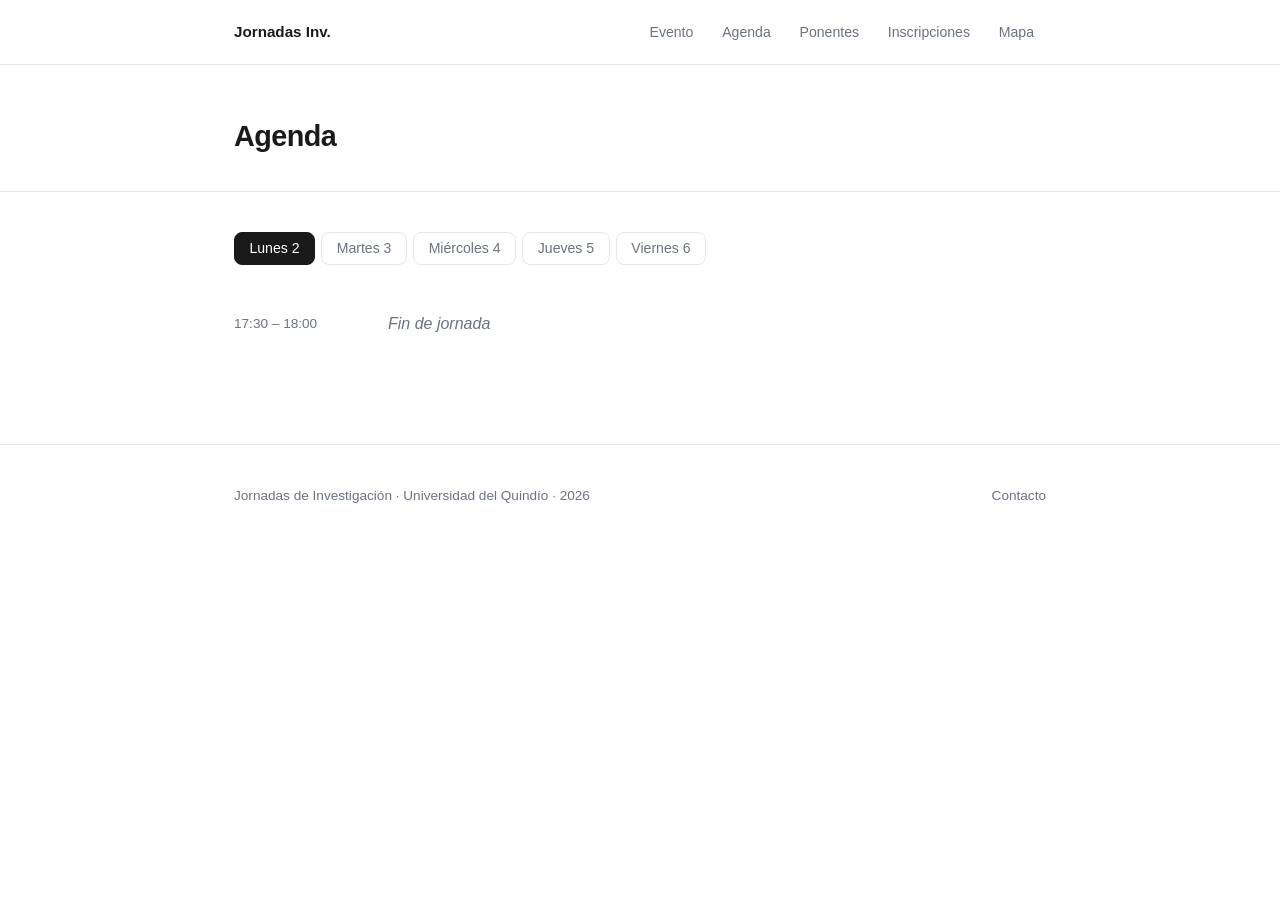
==== agenda.html @ c6c985e6 "Add initial agenda.html structure and content" ====
<!DOCTYPE html>
<html lang="es">
<head>
<meta charset="UTF-8">
<meta name="viewport" content="width=device-width, initial-scale=1.0">
<title>Agenda · Jornadas de Investigación</title>
<link rel="stylesheet" href="styles.css">
</head>
<body data-page="agenda">

<nav class="nav">
  <div class="nav-inner">
    <a href="index.html" class="nav-brand" id="nav-brand"></a>
    <ul class="nav-links" id="nav-links"></ul>
  </div>
</nav>

<header class="page-header">
  <div class="wrap">
    <h1>Agenda</h1>
  </div>
</header>

<section class="block">
  <div class="wrap">
    <div class="days" id="days"></div>
    <div id="agenda-container"></div>
  </div>
</section>

<footer>
  <div class="wrap footer-inner">
    <span id="footer-texto"></span>
    <span id="footer-enlaces"></span>
  </div>
</footer>

<script src="app.js"></script>
</body>
</html>
---- styles.css ----
* { box-sizing: border-box; margin: 0; padding: 0; }

:root {
  --color-acento: #2563eb;
  --color-texto: #1a1a1a;
  --color-texto-suave: #6b7280;
  --color-fondo: #ffffff;
  --color-fondo-suave: #f9fafb;
  --color-borde: #e5e7eb;
  --fuente: -apple-system, BlinkMacSystemFont, "Segoe UI", Roboto, sans-serif;
  --ancho-maximo: 860px;
  --radio-borde: 8px;
}

html { scroll-behavior: smooth; }

body {
  font-family: var(--fuente);
  background: var(--color-fondo);
  color: var(--color-texto);
  line-height: 1.6;
  font-size: 16px;
  -webkit-font-smoothing: antialiased;
}

.wrap {
  max-width: var(--ancho-maximo);
  margin: 0 auto;
  padding: 0 1.5rem;
}

/* NAV */
.nav {
  position: sticky;
  top: 0;
  z-index: 100;
  background: rgba(255,255,255,0.95);
  backdrop-filter: saturate(180%) blur(8px);
  border-bottom: 1px solid var(--color-borde);
}
.nav-inner {
  max-width: var(--ancho-maximo);
  margin: 0 auto;
  padding: 0.9rem 1.5rem;
  display: flex;
  align-items: center;
  justify-content: space-between;
  gap: 1.5rem;
}
.nav-brand {
  font-weight: 600;
  font-size: 0.95rem;
  color: var(--color-texto);
  text-decoration: none;
  white-space: nowrap;
}
.nav-links {
  display: flex;
  gap: 0.3rem;
  list-style: none;
  overflow-x: auto;
  scrollbar-width: none;
}
.nav-links::-webkit-scrollbar { display: none; }
.nav-links a {
  display: inline-block;
  padding: 0.4rem 0.75rem;
  font-size: 0.88rem;
  color: var(--color-texto-suave);
  text-decoration: none;
  border-radius: var(--radio-borde);
  transition: color 0.15s, background 0.15s;
  white-space: nowrap;
}
.nav-links a:hover { color: var(--color-acento); background: var(--color-fondo-suave); }
.nav-links a.active { color: var(--color-texto); background: var(--color-fondo-suave); font-weight: 500; }

/* HERO / HEADER */
.hero { padding: 4rem 0 2.5rem; border-bottom: 1px solid var(--color-borde); }
.hero h1 { font-size: 2.2rem; font-weight: 600; letter-spacing: -0.025em; line-height: 1.15; margin-bottom: 0.7rem; }
.hero .meta { color: var(--color-texto-suave); font-size: 1.05rem; }
.hero .meta span + span::before { content: " · "; margin: 0 0.35rem; }

.page-header { padding: 3rem 0 2rem; border-bottom: 1px solid var(--color-borde); }
.page-header h1 { font-size: 1.8rem; font-weight: 600; letter-spacing: -0.02em; }

/* SECCIONES */
section.block { padding: 2.5rem 0; }
section.block:last-of-type { border-bottom: none; }

h2 {
  font-size: 1.05rem;
  font-weight: 600;
  text-transform: uppercase;
  letter-spacing: 0.09em;
  color: var(--color-texto-suave);
  margin-bottom: 1.5rem;
}

p.lead { font-size: 1.02rem; max-width: 65ch; margin-bottom: 0.8rem; }

/* AGENDA */
.days { display: flex; flex-wrap: wrap; gap: 0.4rem; margin-bottom: 1.8rem; }
.days button {
  background: none;
  border: 1px solid var(--color-borde);
  padding: 0.45rem 0.9rem;
  border-radius: var(--radio-borde);
  cursor: pointer;
  font-size: 0.88rem;
  font-family: inherit;
  color: var(--color-texto-suave);
  transition: all 0.15s;
}
.days button:hover { border-color: var(--color-texto-suave); color: var(--color-texto); }
.days button.active { background: var(--color-texto); color: white; border-color: var(--color-texto); }

.day { display: none; }
.day.active { display: block; }

.slot {
  display: grid;
  grid-template-columns: 130px 1fr;
  gap: 1.5rem;
  padding: 1.1rem 0;
  border-bottom: 1px solid var(--color-borde);
}
.slot:last-child { border-bottom: none; }
.slot time { font-size: 0.85rem; color: var(--color-texto-suave); font-variant-numeric: tabular-nums; padding-top: 0.15rem; }
.slot-body { display: flex; flex-direction: column; gap: 0.9rem; }
.item h3 { font-size: 1rem; font-weight: 500; margin-bottom: 0.15rem; }
.item p { font-size: 0.88rem; color: var(--color-texto-suave); }
.item .nota { font-size: 0.82rem; font-style: italic; }
.slot[data-tipo="pausa"] .item h3 { font-weight: 400; color: var(--color-texto-suave); font-style: italic; }
.slot[data-tipo="destacado"] .item h3 { font-weight: 600; }

@media (min-width: 700px) {
  .slot-body.split { display: grid; grid-template-columns: 1fr 1fr; gap: 1.5rem; }
}

/* PONENTES */
.speaker { padding: 1.5rem 0; border-bottom: 1px solid var(--color-borde); }
.speaker:last-child { border-bottom: none; }
.speaker h3 { font-size: 1.05rem; font-weight: 600; margin-bottom: 0.1rem; }
.speaker .country { font-size: 0.82rem; color: var(--color-texto-suave); margin-bottom: 0.6rem; display: block; }
.speaker p { font-size: 0.92rem; color: var(--color-texto-suave); }

/* INSCRIPCIONES */
.insc-items {
  display: grid;
  gap: 0.9rem;
  margin: 1.5rem 0 2rem;
  grid-template-columns: repeat(auto-fit, minmax(220px, 1fr));
}
.insc-item {
  padding: 1.1rem 1.2rem;
  border: 1px solid var(--color-borde);
  border-radius: var(--radio-borde);
  background: var(--color-fondo-suave);
}
.insc-item h3 { font-size: 0.95rem; font-weight: 600; margin-bottom: 0.2rem; }
.insc-item p { font-size: 0.85rem; color: var(--color-texto-suave); }

.btn {
  display: inline-block;
  padding: 0.7rem 1.3rem;
  background: var(--color-acento);
  color: white;
  text-decoration: none;
  border-radius: var(--radio-borde);
  font-size: 0.92rem;
  font-weight: 500;
  transition: opacity 0.15s;
}
.btn:hover { opacity: 0.88; }

/* MAPA */
.map-embed {
  width: 100%;
  aspect-ratio: 16 / 9;
  border: 1px solid var(--color-borde);
  border-radius: var(--radio-borde);
  overflow: hidden;
  margin-top: 1.2rem;
  background: var(--color-fondo-suave);
}
.map-embed iframe { width: 100%; height: 100%; border: 0; display: block; }
.map-address { font-size: 0.9rem; color: var(--color-texto-suave); margin-top: 0.9rem; }
.map-address a { color: var(--color-acento); text-decoration: none; }
.map-address a:hover { text-decoration: underline; }

/* FOOTER */
footer { padding: 2.5rem 0 3rem; font-size: 0.85rem; color: var(--color-texto-suave); border-top: 1px solid var(--color-borde); margin-top: 3rem; }
footer .footer-inner { display: flex; flex-wrap: wrap; gap: 1rem; justify-content: space-between; align-items: center; }
footer a { color: var(--color-texto-suave); text-decoration: none; margin-left: 1rem; }
footer a:hover { color: var(--color-acento); }

/* MOBILE */
@media (max-width: 640px) {
  .hero { padding: 2.5rem 0 1.8rem; }
  .hero h1 { font-size: 1.65rem; }
  .page-header { padding: 2rem 0 1.4rem; }
  .page-header h1 { font-size: 1.4rem; }
  .slot { grid-template-columns: 1fr; gap: 0.3rem; }
  .slot time { font-size: 0.8rem; }
  .nav-brand { display: none; }
  .nav-inner { padding: 0.7rem 1.2rem; justify-content: center; }
}
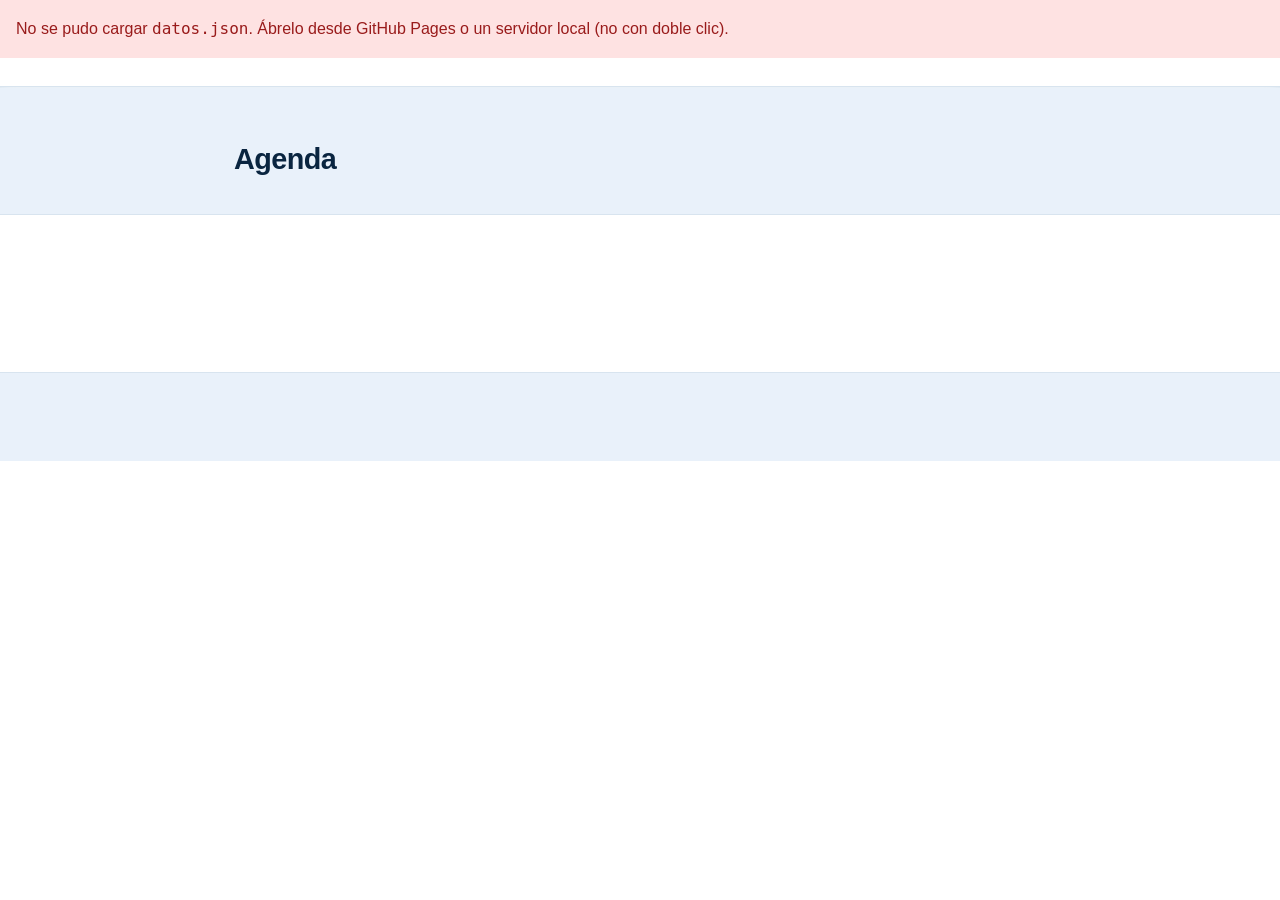
==== commit 80212499: "Add banner div to agenda.html" ====
--- a/agenda.html
+++ b/agenda.html
@@ -15,6 +15,8 @@
   </div>
 </nav>
 
+  <div id="banner" class="banner"></div>
+  
 <header class="page-header">
   <div class="wrap">
     <h1>Agenda</h1>
--- a/styles.css
+++ b/styles.css
@@ -1,12 +1,12 @@
 * { box-sizing: border-box; margin: 0; padding: 0; }
 
 :root {
-  --color-acento: #2563eb;
-  --color-texto: #1a1a1a;
-  --color-texto-suave: #6b7280;
-  --color-fondo: #ffffff;
-  --color-fondo-suave: #f9fafb;
-  --color-borde: #e5e7eb;
+  --color-acento: #00ABE4;
+  --color-texto: #0a2540;
+  --color-texto-suave: #64748b;
+  --color-fondo: #FFFFFF;
+  --color-fondo-suave: #E9F1FA;
+  --color-borde: #d8e4ef;
   --fuente: -apple-system, BlinkMacSystemFont, "Segoe UI", Roboto, sans-serif;
   --ancho-maximo: 860px;
   --radio-borde: 8px;
@@ -48,11 +48,19 @@
   gap: 1.5rem;
 }
 .nav-brand {
+  display: flex;
+  align-items: center;
+  gap: 0.6rem;
   font-weight: 600;
   font-size: 0.95rem;
   color: var(--color-texto);
   text-decoration: none;
   white-space: nowrap;
+}
+.nav-logo {
+  height: 32px;
+  width: auto;
+  display: block;
 }
 .nav-links {
   display: flex;
@@ -73,16 +81,16 @@
   white-space: nowrap;
 }
 .nav-links a:hover { color: var(--color-acento); background: var(--color-fondo-suave); }
-.nav-links a.active { color: var(--color-texto); background: var(--color-fondo-suave); font-weight: 500; }
+.nav-links a.active { color: var(--color-acento); background: var(--color-fondo-suave); font-weight: 600; }
 
 /* HERO / HEADER */
-.hero { padding: 4rem 0 2.5rem; border-bottom: 1px solid var(--color-borde); }
-.hero h1 { font-size: 2.2rem; font-weight: 600; letter-spacing: -0.025em; line-height: 1.15; margin-bottom: 0.7rem; }
+.hero { padding: 4rem 0 2.5rem; border-bottom: 1px solid var(--color-borde); background: var(--color-fondo-suave); }
+.hero h1 { font-size: 2.2rem; font-weight: 600; letter-spacing: -0.025em; line-height: 1.15; margin-bottom: 0.7rem; color: var(--color-texto); }
 .hero .meta { color: var(--color-texto-suave); font-size: 1.05rem; }
 .hero .meta span + span::before { content: " · "; margin: 0 0.35rem; }
 
-.page-header { padding: 3rem 0 2rem; border-bottom: 1px solid var(--color-borde); }
-.page-header h1 { font-size: 1.8rem; font-weight: 600; letter-spacing: -0.02em; }
+.page-header { padding: 3rem 0 2rem; border-bottom: 1px solid var(--color-borde); background: var(--color-fondo-suave); }
+.page-header h1 { font-size: 1.8rem; font-weight: 600; letter-spacing: -0.02em; color: var(--color-texto); }
 
 /* SECCIONES */
 section.block { padding: 2.5rem 0; }
@@ -112,8 +120,8 @@
   color: var(--color-texto-suave);
   transition: all 0.15s;
 }
-.days button:hover { border-color: var(--color-texto-suave); color: var(--color-texto); }
-.days button.active { background: var(--color-texto); color: white; border-color: var(--color-texto); }
+.days button:hover { border-color: var(--color-acento); color: var(--color-acento); }
+.days button.active { background: var(--color-acento); color: white; border-color: var(--color-acento); }
 
 .day { display: none; }
 .day.active { display: block; }
@@ -132,7 +140,7 @@
 .item p { font-size: 0.88rem; color: var(--color-texto-suave); }
 .item .nota { font-size: 0.82rem; font-style: italic; }
 .slot[data-tipo="pausa"] .item h3 { font-weight: 400; color: var(--color-texto-suave); font-style: italic; }
-.slot[data-tipo="destacado"] .item h3 { font-weight: 600; }
+.slot[data-tipo="destacado"] .item h3 { font-weight: 600; color: var(--color-acento); }
 
 @media (min-width: 700px) {
   .slot-body.split { display: grid; grid-template-columns: 1fr 1fr; gap: 1.5rem; }
@@ -142,7 +150,15 @@
 .speaker { padding: 1.5rem 0; border-bottom: 1px solid var(--color-borde); }
 .speaker:last-child { border-bottom: none; }
 .speaker h3 { font-size: 1.05rem; font-weight: 600; margin-bottom: 0.1rem; }
-.speaker .country { font-size: 0.82rem; color: var(--color-texto-suave); margin-bottom: 0.6rem; display: block; }
+.speaker .country {
+  font-size: 0.75rem;
+  font-weight: 600;
+  text-transform: uppercase;
+  letter-spacing: 0.06em;
+  color: var(--color-acento);
+  margin-bottom: 0.6rem;
+  display: block;
+}
 .speaker p { font-size: 0.92rem; color: var(--color-texto-suave); }
 
 /* INSCRIPCIONES */
@@ -158,21 +174,21 @@
   border-radius: var(--radio-borde);
   background: var(--color-fondo-suave);
 }
-.insc-item h3 { font-size: 0.95rem; font-weight: 600; margin-bottom: 0.2rem; }
+.insc-item h3 { font-size: 0.95rem; font-weight: 600; margin-bottom: 0.2rem; color: var(--color-texto); }
 .insc-item p { font-size: 0.85rem; color: var(--color-texto-suave); }
 
 .btn {
   display: inline-block;
   padding: 0.7rem 1.3rem;
   background: var(--color-acento);
-  color: white;
+  color: #ffffff;
   text-decoration: none;
   border-radius: var(--radio-borde);
   font-size: 0.92rem;
-  font-weight: 500;
-  transition: opacity 0.15s;
-}
-.btn:hover { opacity: 0.88; }
+  font-weight: 600;
+  transition: opacity 0.15s, transform 0.1s;
+}
+.btn:hover { opacity: 0.9; }
 
 /* MAPA */
 .map-embed {
@@ -190,7 +206,14 @@
 .map-address a:hover { text-decoration: underline; }
 
 /* FOOTER */
-footer { padding: 2.5rem 0 3rem; font-size: 0.85rem; color: var(--color-texto-suave); border-top: 1px solid var(--color-borde); margin-top: 3rem; }
+footer {
+  padding: 2.5rem 0 3rem;
+  font-size: 0.85rem;
+  color: var(--color-texto-suave);
+  border-top: 1px solid var(--color-borde);
+  margin-top: 3rem;
+  background: var(--color-fondo-suave);
+}
 footer .footer-inner { display: flex; flex-wrap: wrap; gap: 1rem; justify-content: space-between; align-items: center; }
 footer a { color: var(--color-texto-suave); text-decoration: none; margin-left: 1rem; }
 footer a:hover { color: var(--color-acento); }
@@ -206,3 +229,20 @@
   .nav-brand { display: none; }
   .nav-inner { padding: 0.7rem 1.2rem; justify-content: center; }
 }
+
+.banner {
+  width: 100%;
+  background: var(--color-fondo-suave);
+  overflow: hidden;
+  border-bottom: 1px solid var(--color-borde);
+}
+.banner-img {
+  display: block;
+  width: 100%;
+  height: auto;
+  max-height: 280px;
+  object-fit: cover;
+}
+@media (max-width: 640px) {
+  .banner-img { max-height: 160px; }
+}
